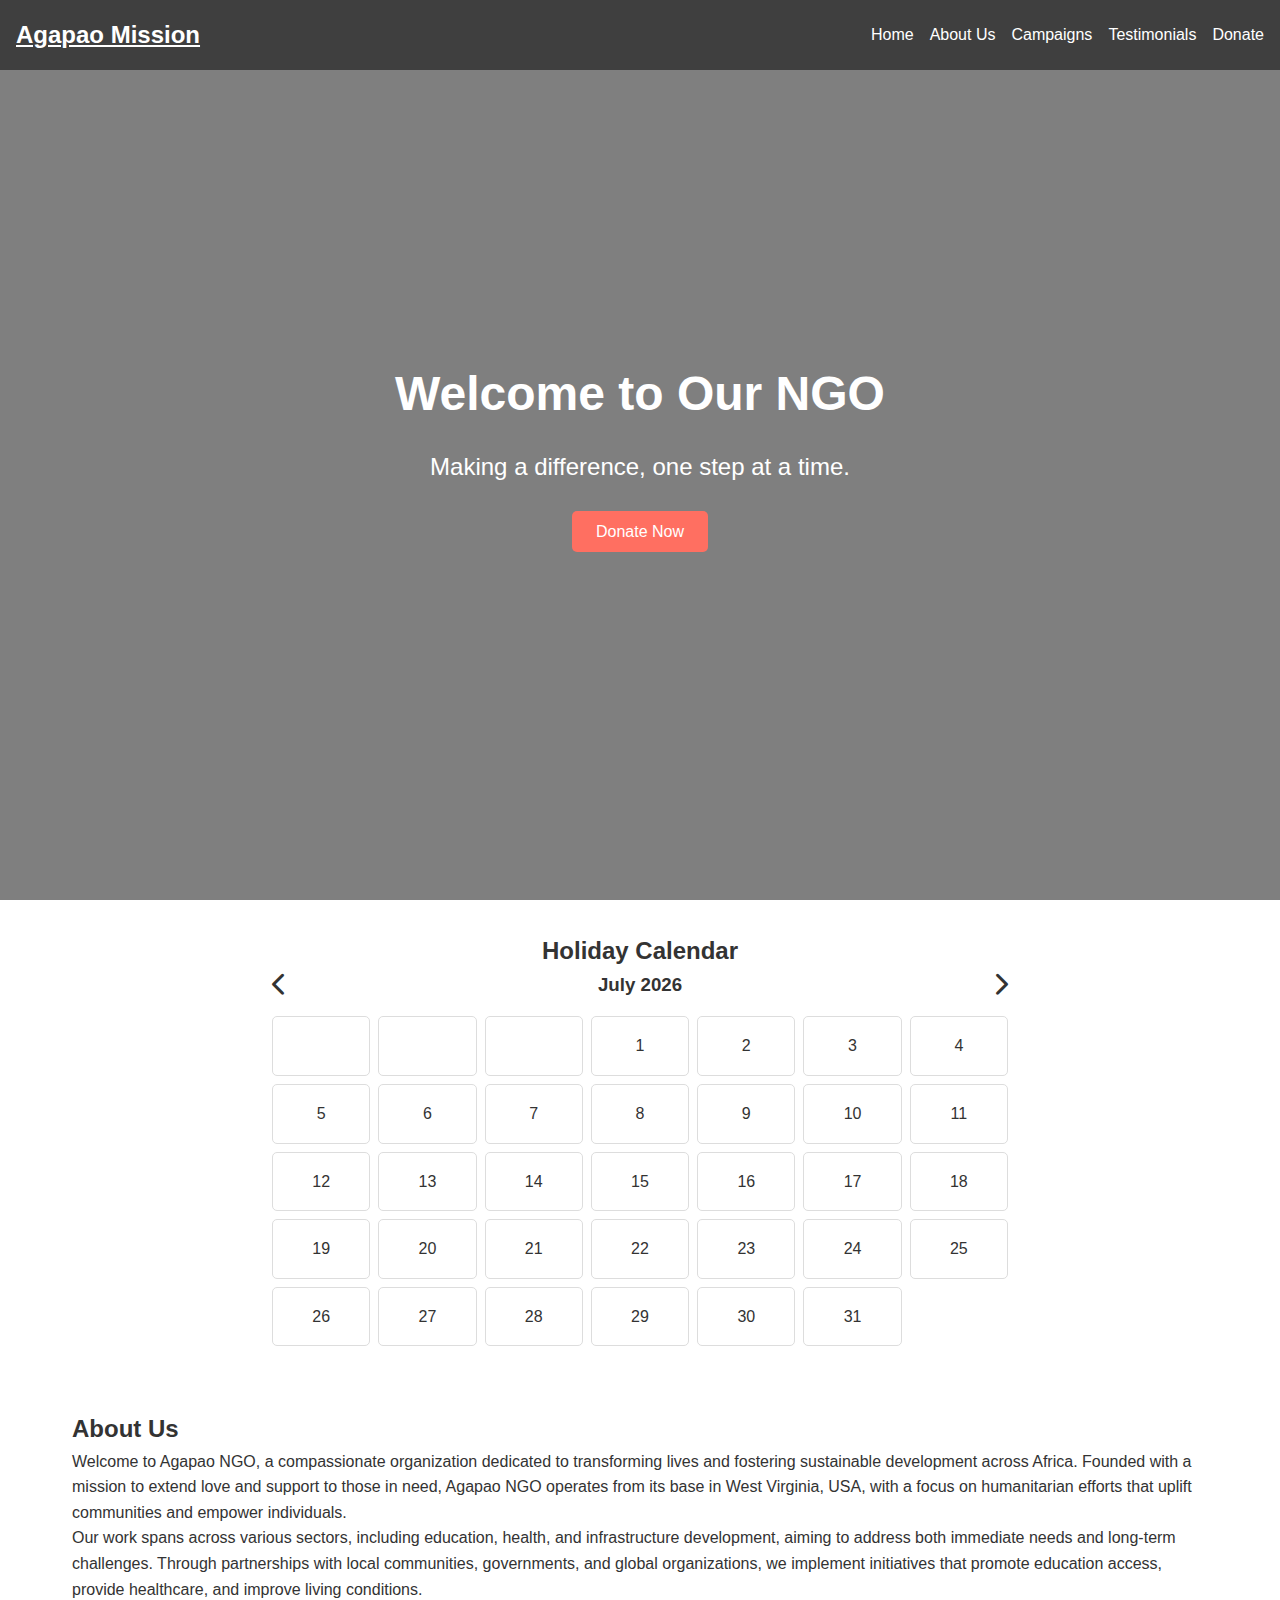
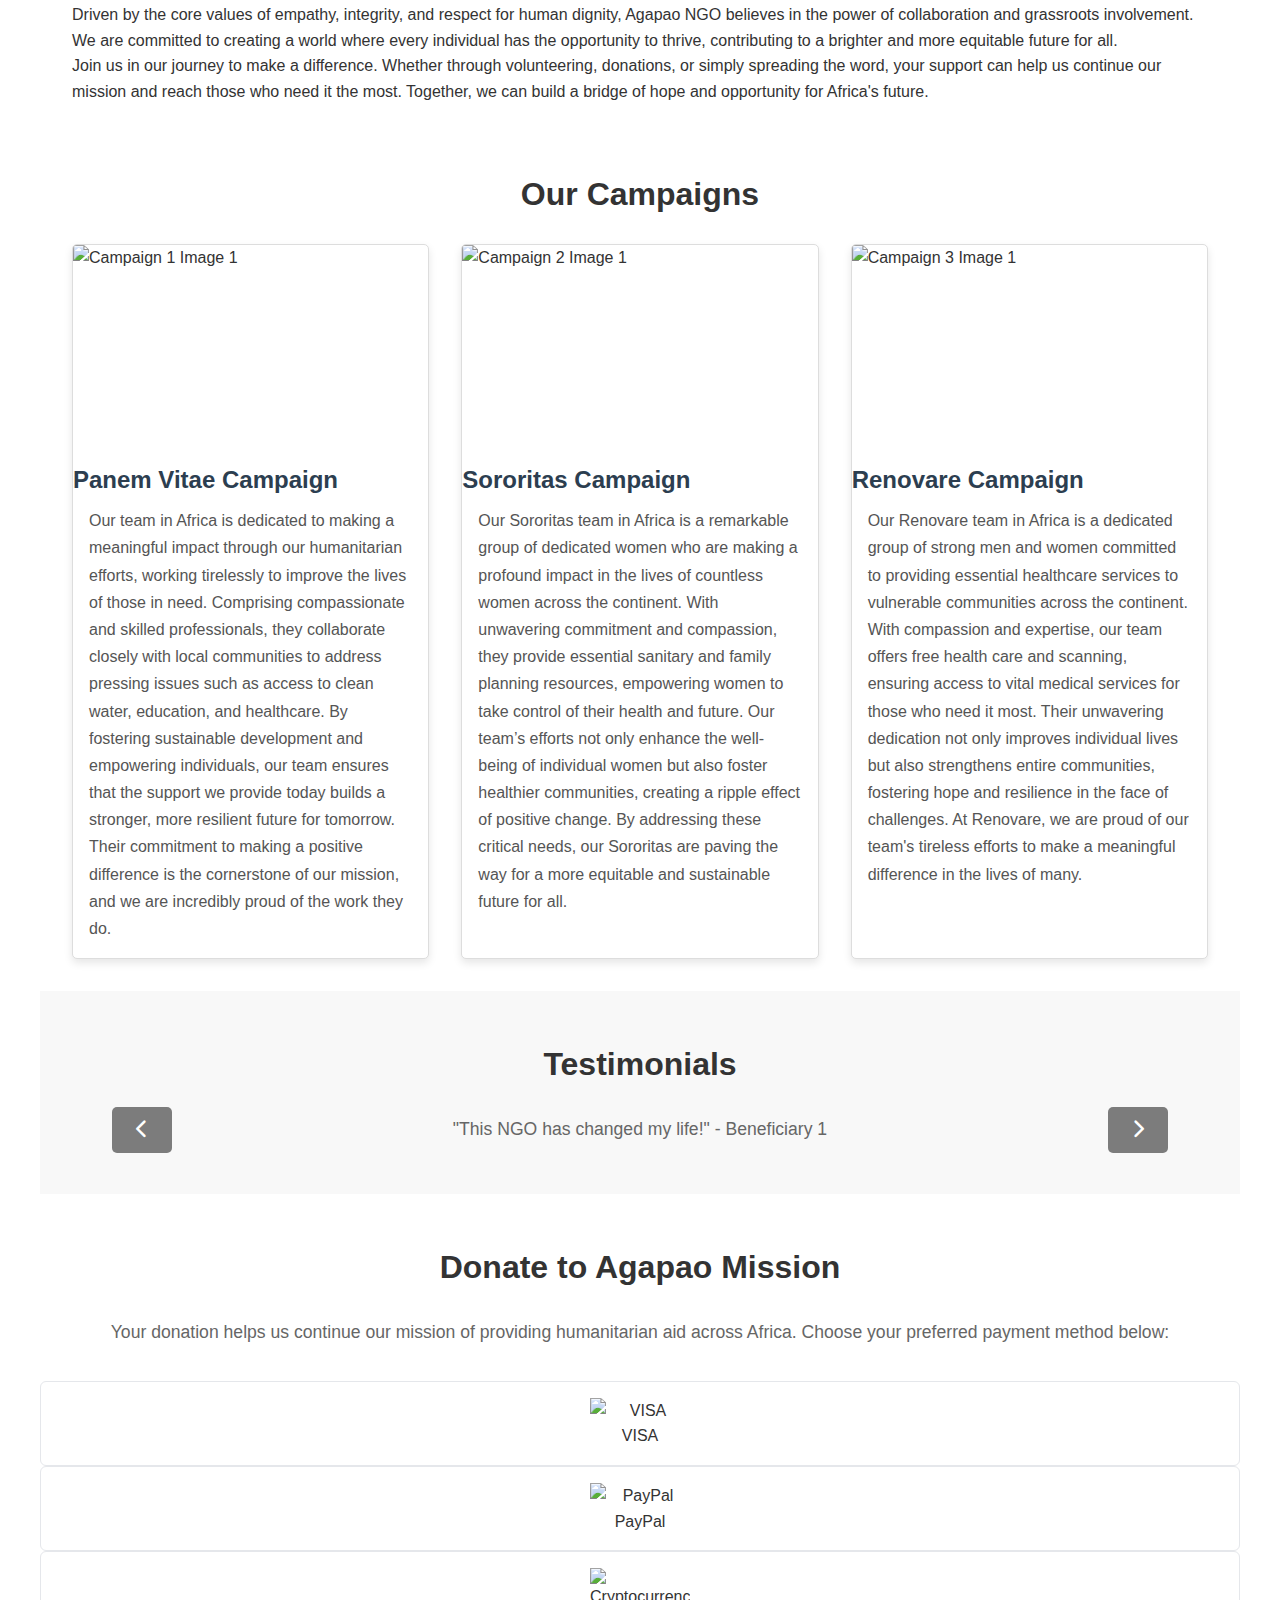
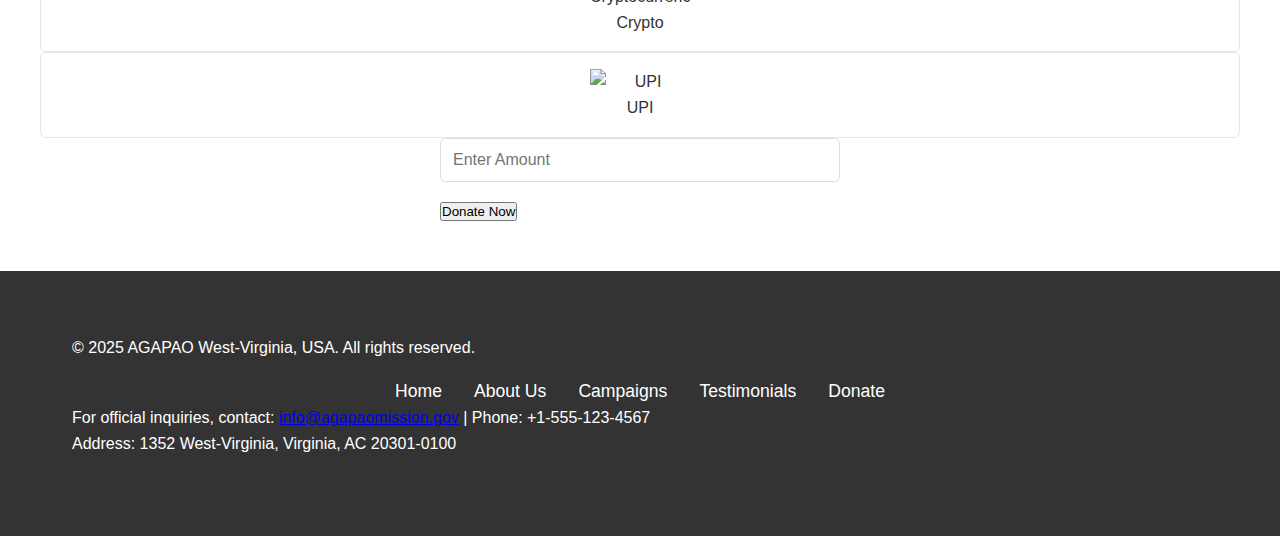
==== index.html @ 9e2e2fc3 "Rename version.html to index.html" ====
<!DOCTYPE html>
<html lang="en" class="scroll-smooth">

<head>
    <meta charset="UTF-8">
    <meta name="viewport" content="width=device-width, initial-scale=1.0">
    <title>Agapao-West Virginia</title>
    <link rel="stylesheet" href="https://cdnjs.cloudflare.com/ajax/libs/font-awesome/6.0.0/css/all.min.css">
    <link rel="preconnect" href="https://fonts.googleapis.com">
    <link rel="preconnect" href="https://fonts.gstatic.com" crossorigin>
    <link href="https://fonts.googleapis.com/css2?family=Montserrat:wght@400;600;700&display=swap" rel="stylesheet">
    <script src="https://cdn.tailwindcss.com"></script>
    <link rel="stylesheet" href="version.css">

</head>

<body>
    <header class="header">
        <div class="header-background"></div>
        <nav class="navbar">
            <a class="navbar-brand" href="#">Agapao Mission</a>
            <ul class="navbar-nav">
                <li><a href="#home">Home</a></li>
                <li><a href="#about">About Us</a></li>
                <li><a href="#campaigns">Campaigns</a></li>
                <li><a href="#testimonials">Testimonials</a></li>
                <li><a href="#donate">Donate</a></li>
            </ul>
        </nav>
        <div class="header-content">
            <h1>Welcome to Our NGO</h1>
            <p>Making a difference, one step at a time.</p>
            <a href="#donate" class="btn">Donate Now</a>
        </div>
    </header>

    <section class="container" id="calendar">
        <h2>Holiday Calendar</h2>
        <div class="calendar-controls">
            <button id="prev-month"><i class="fas fa-chevron-left"></i></button>
            <h3 id="current-month-year">Month Year</h3>
            <button id="next-month"><i class="fas fa-chevron-right"></i></button>
        </div>
        <div class="calendar-grid" id="calendar-grid">
        </div>
    </section>

    <section class="container" id="about">
        <h2>About Us</h2>
        <p>
            Welcome to Agapao NGO, a compassionate organization dedicated to transforming lives and fostering
            sustainable development across Africa. Founded with a mission to extend love and support to those in need,
            Agapao NGO operates from its base in West Virginia, USA, with a focus on humanitarian efforts that uplift
            communities and empower individuals.
        </p>
        <p>
            Our work spans across various sectors, including education, health, and infrastructure development, aiming
            to address both immediate needs and long-term challenges. Through partnerships with local communities,
            governments, and global organizations, we implement initiatives that promote education access, provide
            healthcare, and improve living conditions.
        </p>
        <p>
            Driven by the core values of empathy, integrity, and respect for human dignity, Agapao NGO believes in the
            power of collaboration and grassroots involvement. We are committed to creating a world where every
            individual has the opportunity to thrive, contributing to a brighter and more equitable future for all.
        </p>
        <p>
            Join us in our journey to make a difference. Whether through volunteering, donations, or simply spreading
            the word, your support can help us continue our mission and reach those who need it the most. Together, we
            can build a bridge of hope and opportunity for Africa's future.
        </p>
    </section>

    <section class="container" id="campaigns">
        <h2>Our Campaigns</h2>
        <div class="campaign-grid">
            <div class="campaign-card">
                <div class="slideshow">
                    <img src="C:/Users/TinasheHando/Documents/Agapao Mission/team[in villages].jpeg"
                        alt="Campaign 1 Image 1" class="slide active">
                    <img src="C:/Users/TinasheHando/Documents/Agapao Mission/village visits.jpeg"
                        alt="Campaign 1 Image 2" class="slide">
                    <img src="C:/Users/TinasheHando/Documents/Agapao Mission/Agapao mission[shirts].png"
                        alt="Campaign 1 Image 3" class="slide">
                </div>
                <h3>Panem Vitae Campaign</h3>
                <p>
                    Our team in Africa is dedicated to making a meaningful impact through our humanitarian efforts,
                    working tirelessly to improve the lives of those in need. Comprising compassionate and skilled
                    professionals, they collaborate closely with local communities to address pressing issues such as
                    access to clean water, education, and healthcare. By fostering sustainable development and
                    empowering individuals, our team ensures that the support we provide today builds a stronger, more
                    resilient future for tomorrow. Their commitment to making a positive difference is the cornerstone
                    of our mission, and we are incredibly proud of the work they do.
                </p>
            </div>
            <div class="campaign-card">
                <div class="slideshow">
                    <img src="C:/Users/TinasheHando/Documents/Agapao Mission/Women sanitary.jpg"
                        alt="Campaign 2 Image 1" class="slide active">
                    <img src="C:/Users/TinasheHando/Documents/Agapao Mission/Sanitary pads for women.jpeg"
                        alt="Campaign 2 Image 2" class="slide">
                    <img src="C:/Users/TinasheHando/Documents/Agapao Mission/Period Poverty.jpeg"
                        alt="Campaign 2 Image 3" class="slide">
                </div>
                <h3>Sororitas Campaign</h3>
                <p>
                    Our Sororitas team in Africa is a remarkable group of dedicated women who are making a profound
                    impact in the lives of countless women across the continent. With unwavering commitment and
                    compassion, they provide essential sanitary and family planning resources, empowering women to take
                    control of their health and future. Our team’s efforts not only enhance the well-being of individual
                    women but also foster healthier communities, creating a ripple effect of positive change. By
                    addressing these critical needs, our Sororitas are paving the way for a more equitable and
                    sustainable future for all.
                </p>
            </div>
            <div class="campaign-card">
                <div class="slideshow">
                    <img src="C:/Users/TinasheHando/Documents/Agapao Mission/Medical Volunteer.jpeg"
                        alt="Campaign 3 Image 1" class="slide active">
                    <img src="C:/Users/TinasheHando/Documents/Agapao Mission/Volunteering in Africa.jpeg"
                        alt="Campaign 3 Image 2" class="slide">
                    <img src="C:/Users/TinasheHando/Documents/Agapao Mission/Stand By Me.jpeg" alt="Campaign 3 Image 3"
                        class="slide">
                </div>
                <h3>Renovare Campaign</h3>
                <p>
                    Our Renovare team in Africa is a dedicated group of strong men and women committed to providing
                    essential healthcare services to vulnerable communities across the continent. With compassion and
                    expertise, our team offers free health care and scanning, ensuring access to vital medical services
                    for those who need it most. Their unwavering dedication not only improves individual lives but also
                    strengthens entire communities, fostering hope and resilience in the face of challenges. At
                    Renovare, we are proud of our team's tireless efforts to make a meaningful difference in the lives
                    of many.
                </p>
            </div>
        </div>
    </section>

    <section class="container" id="testimonials">
        <h2>Testimonials</h2>
        <div class="testimonial-slider">
            <div class="testimonial active">
                <p>"This NGO has changed my life!" - Beneficiary 1</p>
            </div>
            <div class="testimonial">
                <p>"I am grateful for the support I received." - Beneficiary 2</p>
            </div>
            <div class="testimonial">
                <p>"Their work is truly inspiring." - Beneficiary 3</p>
            </div>
            <button class="prev"><i class="fas fa-chevron-left"></i></button>
            <button class="next"><i class="fas fa-chevron-right"></i></button>
        </div>
    </section>

    <section class="container" id="donate">
        <h2>Donate to Agapao Mission</h2>
        <p>
            Your donation helps us continue our mission of providing humanitarian
            aid across Africa. Choose your preferred payment method below:
        </p>
        <div class="grid grid-cols-2 md:grid-cols-4 gap-4 mb-6">
            <div class="payment-option" data-method="visa">
                <img src="https://upload.wikimedia.org/wikipedia/commons/thumb/5/5e/Visa_Inc._logo.svg/1200px-Visa_Inc._logo.svg.png"
                    style="width: 100px; height: auto;" alt="VISA">
                <span>VISA</span>
            </div>
            <div class="payment-option" data-method="paypal">
                <img src="https://upload.wikimedia.org/wikipedia/commons/thumb/b/b7/PayPal_Logo_Icon_2014.svg/1200px-PayPal_Logo_Icon_2014.svg.png"
                    style="width: 100px; height: auto;" alt="PayPal">
                <span>PayPal</span>
            </div>
            <div class="payment-option" data-method="crypto">
                <img src="https://upload.wikimedia.org/wikipedia/commons/thumb/4/46/Bitcoin.svg/1200px-Bitcoin.svg.png"
                    style="width: 100px; height: auto;" alt="Cryptocurrency">
                <span>Crypto</span>
            </div>
            <div class="payment-option" data-method="upi">
                <img src="https://upload.wikimedia.org/wikipedia/commons/thumb/e/eb/UPI-Logo-vector.svg/1200px-UPI-Logo-vector.svg.png"
                    style="width: 100px; height: auto;" alt="UPI">
                <span>UPI</span>
            </div>
        </div>
        <form id="donation-form" class="space-y-4">
            <input type="number" id="donation-amount" placeholder="Enter Amount" required
                class="w-full p-3 rounded-lg bg-white/10 border border-white/10 text-black placeholder-gray-400 focus:outline-none focus:border-red-500">
            <button type="submit"
                class="w-full bg-red-600 hover:bg-red-700 text-white font-semibold px-6 py-3 rounded-lg transition-all">
                Donate Now
            </button>
        </form>
        <div id="processing-message" class="hidden mt-4 text-gray-700">
            <p>
                Processing your donation...
            </p>
        </div>
        <div id="success-message" class="hidden mt-4 text-green-600">
            <p>
                Thank you for your donation! Your support means a lot to us.
            </p>
            <p>
                Transaction ID: <span id="transaction-id"></span>
            </p>
        </div>
        <div id="error-message" class="hidden mt-4 text-red-600">
            <p>
                There was an error processing your donation. Please try again.
            </p>
        </div>
    </section>

    <footer class="footer">
        <div class="container">
            <p>&copy; 2025 AGAPAO West-Virginia, USA. All rights reserved.</p>
            <ul class="footer-links">
                <li><a href="#home">Home</a></li>
                <li><a href="#about">About Us</a></li>
                <li><a href="#campaigns">Campaigns</a></li>
                <li><a href="#testimonials">Testimonials</a></li>
                <li><a href="#donate">Donate</a></li>
            </ul>
            <p class="text-center text-gray-400 mb-4">
                For official inquiries, contact: <a href="mailto:info@agapaomission.gov"
                    class="text-blue-400 hover:underline">info@agapaomission.gov</a> | Phone: +1-555-123-4567 <br>
                Address: 1352 West-Virginia, Virginia, AC 20301-0100
            </p>
        </div>
    </footer>

    <script src="version.js"></script>
</body>

</html>
---- version.css ----
/* Core Styles */
* {
    margin: 0;
    padding: 0;
    box-sizing: border-box;
}

body {
    font-family: Arial, sans-serif;
    line-height: 1.6;
    color: #333;
}

.container {
    padding: 2rem;
    text-align: left;
    max-width: 1200px; /* Added max-width for consistency */
    margin: 0 auto; /* Center the container */
}

.btn {
    background-color: #ff6f61;
    color: white;
    padding: 0.75rem 1.5rem;
    text-decoration: none;
    border-radius: 5px;
    font-size: 1rem;
    transition: background-color 0.3s ease; /* Added smooth transition */
}

.btn:hover {
    background-color: #e55353; /* Darker shade on hover */
}

/* Header Section */
.header {
    position: relative;
    height: 100vh;
    overflow: hidden;
    display: flex;
    flex-direction: column;
    justify-content: center;
    align-items: center;
    color: white;
    text-align: center;
}

.header-background {
    position: absolute;
    top: 0;
    left: 0;
    width: 100%;
    height: 100%;
    background: url('C:/Users/TinasheHando/Documents/Agapao Mission/Donations[World].jpeg') no-repeat center center/cover; /* Using placehold.co as example */
    filter: blur(2px);
    z-index: -1;
}

.header::before {
    content: '';
    position: absolute;
    top: 0;
    left: 0;
    width: 100%;
    height: 100%;
    background: rgba(0, 0, 0, 0.5);
    z-index: -1;
}

.header-content {
    z-index: 1;
    max-width: 80%; /* Added max-width for better readability */
}

.header-content h1 {
    font-size: 3rem;
    margin-bottom: 1rem;
}

.header-content p {
    font-size: 1.5rem;
    margin-bottom: 2rem;
}

/* Navbar Section */
.navbar {
    position: absolute;
    top: 0;
    left: 0;
    width: 100%;
    display: flex;
    justify-content: space-between;
    align-items: center;
    padding: 1rem;
    background: rgba(0, 0, 0, 0.5);
    z-index: 2;
}

.navbar-brand {
    font-size: 1.5rem;
    font-weight: bold;
    color: white;
}

.navbar-nav {
    list-style: none;
    display: flex;
}

.navbar-nav li {
    margin-left: 1rem;
}

.navbar-nav a {
    color: white;
    text-decoration: none;
    font-size: 1rem;
    transition: color 0.3s ease; /* Added smooth transition */
}

.navbar-nav a:hover {
    color: #ffdb58; /* Example hover color */
}

/* Calendar Section */
#calendar {
    max-width: 800px;
    margin: 0 auto;
    text-align: center;
}

.calendar-controls {
    display: flex;
    justify-content: space-between;
    align-items: center;
    margin-bottom: 1rem;
}

.calendar-controls button {
    background: none;
    border: none;
    font-size: 1.5rem;
    cursor: pointer;
    color: #333;
    transition: color 0.2s ease; /* Added smooth transition */
}

.calendar-controls button:hover {
    color: #007bff; /* Example hover color */
}

.calendar-grid {
    display: grid;
    grid-template-columns: repeat(7, 1fr);
    gap: 0.5rem;
    margin-top: 1rem; /* Added margin-top for spacing */
}

.calendar-grid-item {
    padding: 1rem;
    border: 1px solid #ddd;
    border-radius: 5px;
    text-align: center;
    cursor: pointer;
    transition: background-color 0.2s ease; /* Added smooth transition */
}

.calendar-grid-item:hover {
    background-color: #f4f4f4;
}

.calendar-grid-item.header {
    font-weight: bold;
    background-color: #f0f0f0; /* Added background color for header */
    cursor: default; /* Remove cursor style for header */
}

.calendar-grid-item.holiday {
    background-color: #ff6f61;
    color: white;
    font-weight: bold;
}

.calendar-grid-item.empty {
    background-color: #f9f9f9;
    border: none;
    cursor: default;
}

/* Campaigns Section */
#campaigns {
    text-align: center; /* Center the heading */
}

#campaigns h2{
    margin-bottom: 1.5rem;
    font-size: 2rem;
}

.campaign-grid {
    display: grid;
    grid-template-columns: repeat(auto-fit, minmax(300px, 1fr));
    gap: 2rem; /* Increased gap for better spacing */
    margin-top: 1rem;
}

.campaign-card {
    border: 1px solid #ddd;
    border-radius: 5px;
    overflow: hidden;
    text-align: left; /* Changed to left alignment */
    background-color: white; /* Added background color */
    box-shadow: 0 4px 8px rgba(0, 0, 0, 0.1); /* Added subtle shadow */
    transition: transform 0.2s ease-in-out, box-shadow 0.2s ease-in-out; /* Added smooth transition */
}

.campaign-card:hover {
    transform: translateY(-5px); /* Slight lift on hover */
    box-shadow: 0 6px 12px rgba(0, 0, 0, 0.15); /* Increased shadow on hover */
}


.campaign-card h3 {
    margin: 1rem 0 0.5rem;
    font-size: 1.5rem;
    color: #2c3e50; /* Darker heading color */
}

.campaign-card p {
    padding: 0 1rem 1rem;
    color: #555;
    line-height: 1.7; /* Improved line height for readability */
}

/* Slideshow Container */
.slideshow {
    position: relative;
    height: 200px;
    /* Fixed height for slideshow */
    overflow: hidden;
}

.slide {
    position: absolute;
    top: 0;
    left: 0;
    width: 100%;
    height: 200px;
    object-fit: cover;
    opacity: 0;
    transition: opacity 1s ease-in-out;
}

.slide.active {
    opacity: 1;
}
/* Testimonials Section */
#testimonials {
    text-align: center;
    background-color: #f8f8f8; /* Light background for section */
    padding: 3rem 0;
}

#testimonials h2{
    font-size: 2rem;
    margin-bottom: 1.5rem;
}

.testimonial-slider {
    position: relative;
    max-width: 80%; /* Increased max-width for larger screens */
    margin: 0 auto;
    text-align: center;
}

.testimonial {
    display: none;
    text-align: center;
    font-size: 1.1rem;
    line-height: 1.8; /* Improved line height */
    color: #666; /* Slightly darker text */
}

.testimonial.active {
    display: block;
}

.testimonial-slider button {
    position: absolute;
    top: 50%;
    transform: translateY(-50%);
    background: rgba(0, 0, 0, 0.5);
    color: white;
    border: none;
    padding: 0.75rem 1.5rem; /* Increased padding */
    cursor: pointer;
    border-radius: 5px;
    font-size: 1.2rem;
    transition: background-color 0.3s ease; /* Added transition */
}

.testimonial-slider button:hover {
    background-color: rgba(0, 0, 0, 0.7); /* Slightly darker on hover */
}


.testimonial-slider .prev {
    left: -3rem;
}

.testimonial-slider .next {
    right: -3rem;
}

/* Donation Section */
#donate {
    text-align: center;
    padding: 3rem 0;
}

#donate h2 {
    font-size: 2rem;
    margin-bottom: 1.5rem;
}

#donate p{
    font-size: 1.1rem;
    line-height: 1.8;
    color: #666;
    margin-bottom: 2rem;
}

#donation-form {
    max-width: 400px;
    margin: 0 auto;
    text-align: left;
}

#donation-form label {
    display: block;
    margin: 0.5rem 0 0.25rem;
    color: #333;
    font-weight: 600;
}

#donation-form input {
    width: 100%;
    padding: 0.75rem;
    margin-bottom: 1rem;
    border: 1px solid #ddd;
    border-radius: 5px;
    font-size: 1rem;
}

#donation-form input:focus{
    outline: none;
    border-color: #007bff;
    box-shadow: 0 0 0 3px rgba(0, 123, 255, 0.1);
}

.payment-methods {
    margin: 1rem 0;
    text-align: center;
}

.payment-methods label {
    margin-right: 1rem;
    cursor: pointer;
    display: inline-flex;
    align-items: center;
    gap: 0.5rem;
}

.payment-methods label img{
    height: 2rem;
}

.hidden {
    display: none;
}

.payment-option {
    display: flex;
    flex-direction: column;
    align-items: center;
    justify-content: center;
    padding: 1rem;
    border: 1px solid #e5e7eb;
    border-radius: 0.375rem;
    cursor: pointer;
    transition: border-color 0.3s ease, background-color 0.3s ease;
}

.payment-option:hover {
    border-color: #f59e0b;
    background-color: #fef08a;
}

.payment-option.selected {
    background-color: #fef08a;
    border-color: #f59e0b;
    box-shadow: 0 0 5px #f59e0b;
}


/* Footer Section */
.footer {
    background-color: #333;
    color: white;
    padding: 2rem;
    text-align: center;
}

.footer p {
    font-size: 1rem;
    margin-bottom: 1rem;
}

.footer-links {
    list-style: none;
    display: flex;
    justify-content: center;
    margin-top: 1rem;
}

.footer-links li {
    margin: 0 1rem;
}

.footer-links a {
    color: white;
    text-decoration: none;
    transition: color 0.3s ease;
    font-size: 1.1rem;
}

.footer-links a:hover {
    color: #ffdb58;
}

/* Responsive Media Queries */
@media (max-width: 768px) {
    .navbar-nav {
        flex-direction: column;
        align-items: center;
    }

    .navbar-nav li {
        margin-left: 0;
        margin-top: 1rem;
    }

    .header-content h1 {
        font-size: 2.5rem;
    }

    .header-content p {
        font-size: 1.2rem;
    }

    .campaign-grid {
        grid-template-columns: 1fr;
    }

    .testimonial-slider .prev {
        left: 0;
        top: 105%;
        transform: translateY(0);
    }

    .testimonial-slider .next {
        right: 0;
        top: 105%;
        transform: translateY(0);
    }

    .navbar {
        flex-direction: column;
    }

    .navbar-brand {
        margin-bottom: 1rem;
    }
}
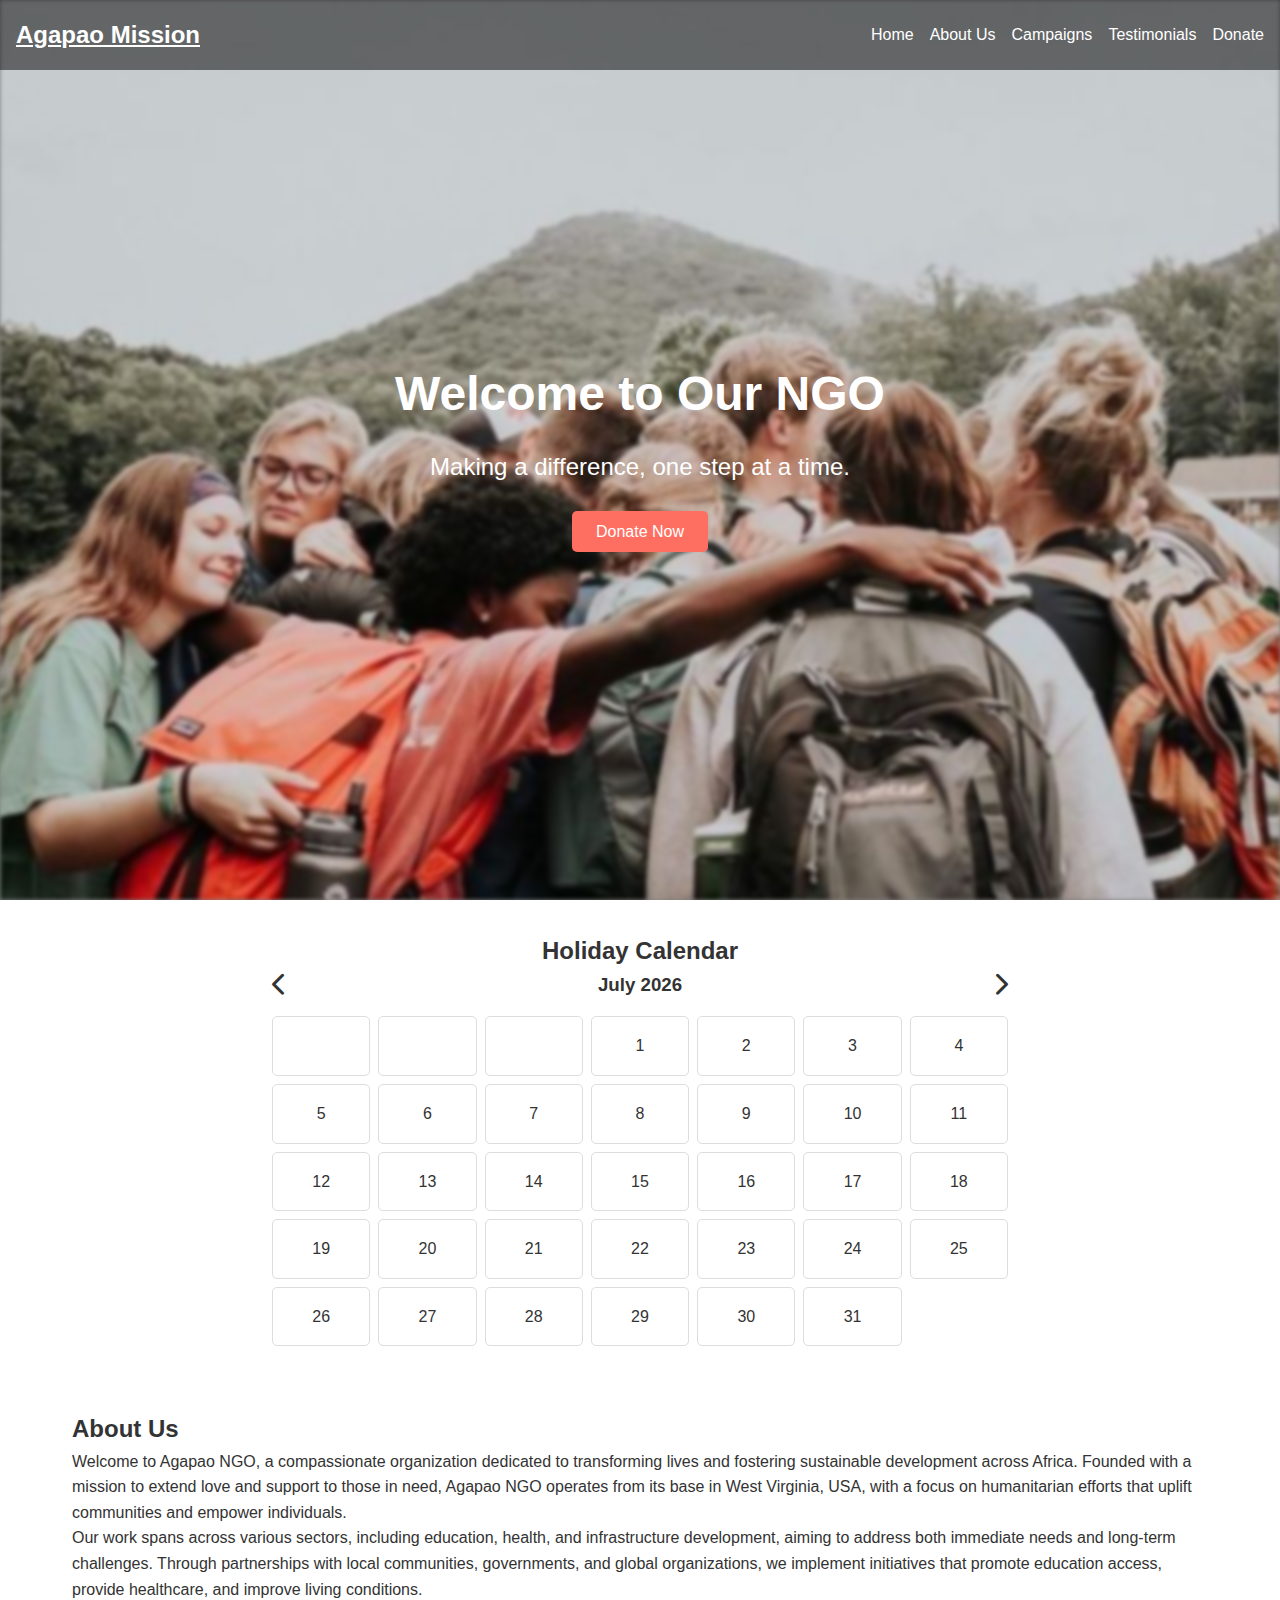
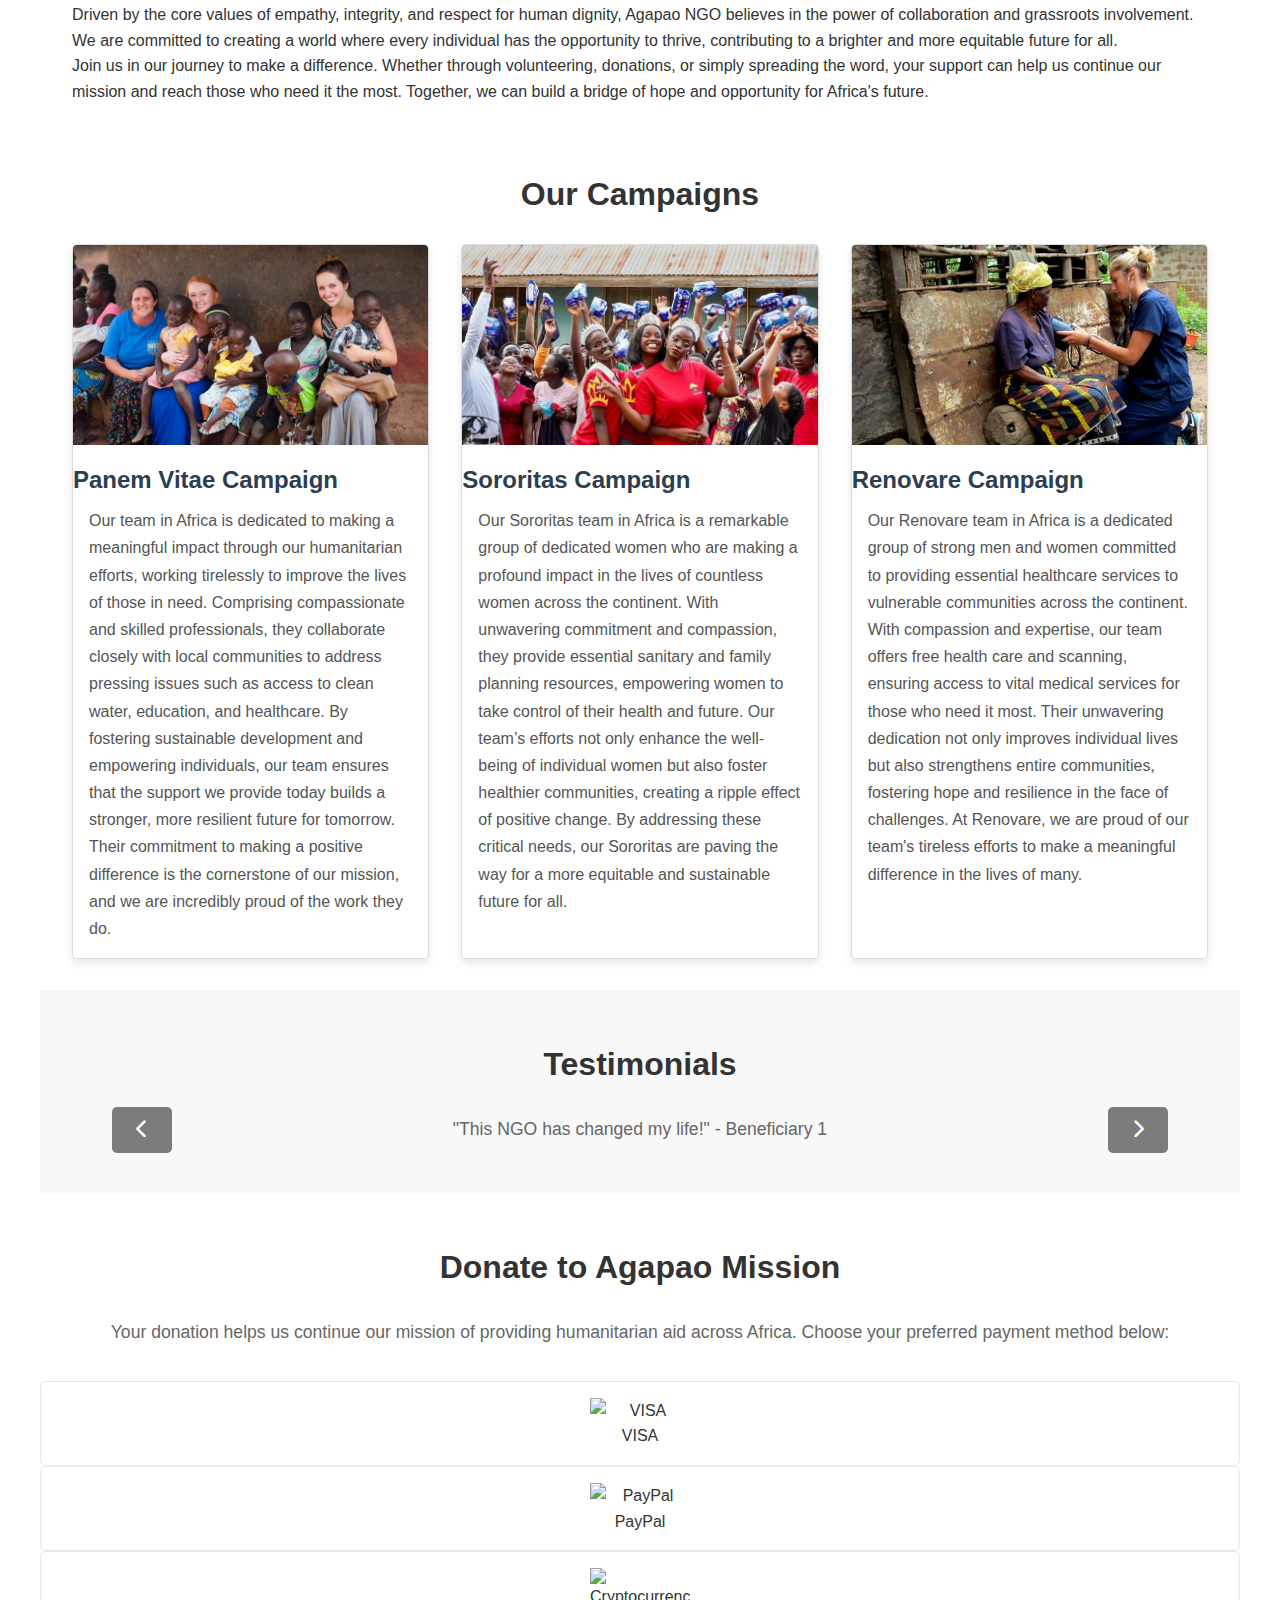
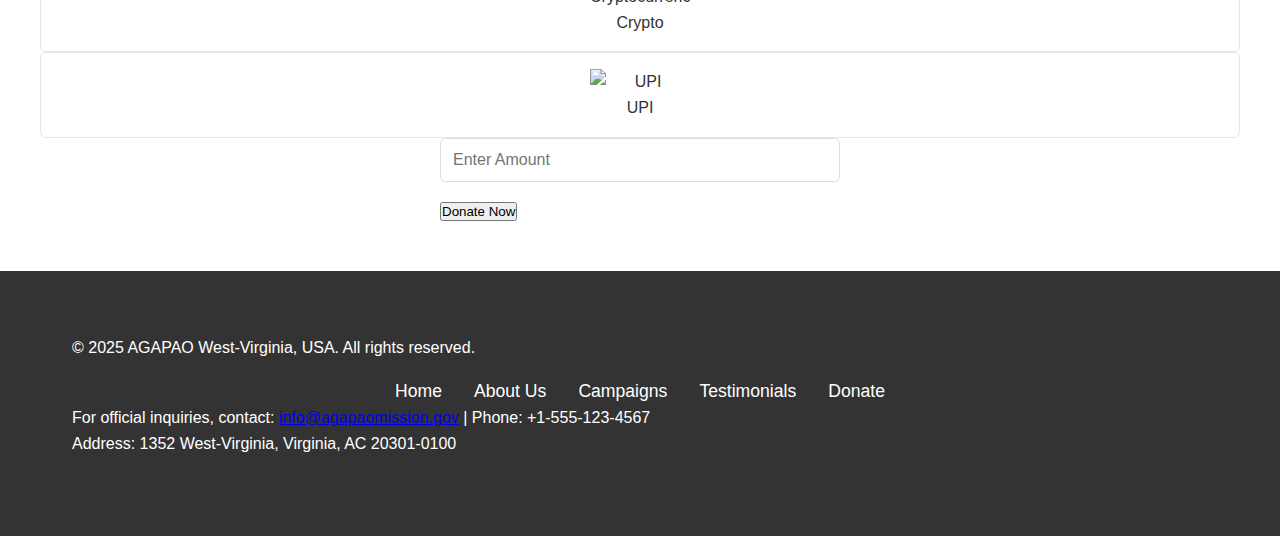
==== commit f315d78f: "chnaged the image file paths" ====
--- a/index.html
+++ b/index.html
@@ -10,7 +10,7 @@
     <link rel="preconnect" href="https://fonts.gstatic.com" crossorigin>
     <link href="https://fonts.googleapis.com/css2?family=Montserrat:wght@400;600;700&display=swap" rel="stylesheet">
     <script src="https://cdn.tailwindcss.com"></script>
-    <link rel="stylesheet" href="version.css">
+    <link rel="stylesheet" href="css/style.css">
 
 </head>
 
@@ -76,11 +76,11 @@
         <div class="campaign-grid">
             <div class="campaign-card">
                 <div class="slideshow">
-                    <img src="C:/Users/TinasheHando/Documents/Agapao Mission/team[in villages].jpeg"
+                    <img src="images/team[in villages].jpeg"
                         alt="Campaign 1 Image 1" class="slide active">
-                    <img src="C:/Users/TinasheHando/Documents/Agapao Mission/village visits.jpeg"
+                    <img src="images/village visits.jpeg"
                         alt="Campaign 1 Image 2" class="slide">
-                    <img src="C:/Users/TinasheHando/Documents/Agapao Mission/Agapao mission[shirts].png"
+                    <img src="images[shirts].png"
                         alt="Campaign 1 Image 3" class="slide">
                 </div>
                 <h3>Panem Vitae Campaign</h3>
@@ -96,11 +96,11 @@
             </div>
             <div class="campaign-card">
                 <div class="slideshow">
-                    <img src="C:/Users/TinasheHando/Documents/Agapao Mission/Women sanitary.jpg"
+                    <img src="images/Women sanitary.jpg"
                         alt="Campaign 2 Image 1" class="slide active">
-                    <img src="C:/Users/TinasheHando/Documents/Agapao Mission/Sanitary pads for women.jpeg"
+                    <img src="images/Sanitary pads for women.jpeg"
                         alt="Campaign 2 Image 2" class="slide">
-                    <img src="C:/Users/TinasheHando/Documents/Agapao Mission/Period Poverty.jpeg"
+                    <img src="images/Period Poverty.jpeg"
                         alt="Campaign 2 Image 3" class="slide">
                 </div>
                 <h3>Sororitas Campaign</h3>
@@ -116,11 +116,11 @@
             </div>
             <div class="campaign-card">
                 <div class="slideshow">
-                    <img src="C:/Users/TinasheHando/Documents/Agapao Mission/Medical Volunteer.jpeg"
+                    <img src="images/Medical Volunteer.jpeg"
                         alt="Campaign 3 Image 1" class="slide active">
-                    <img src="C:/Users/TinasheHando/Documents/Agapao Mission/Volunteering in Africa.jpeg"
+                    <img src="images/Volunteering in Africa.jpeg"
                         alt="Campaign 3 Image 2" class="slide">
-                    <img src="C:/Users/TinasheHando/Documents/Agapao Mission/Stand By Me.jpeg" alt="Campaign 3 Image 3"
+                    <img src="images/Stand By Me.jpeg" alt="Campaign 3 Image 3"
                         class="slide">
                 </div>
                 <h3>Renovare Campaign</h3>
@@ -228,7 +228,7 @@
         </div>
     </footer>
 
-    <script src="version.js"></script>
+    <script src="js/script.js"></script>
 </body>
 
 </html>
--- a/css/style.css
+++ b/css/style.css
@@ -0,0 +1,484 @@
+/* Core Styles */
+* {
+    margin: 0;
+    padding: 0;
+    box-sizing: border-box;
+}
+
+body {
+    font-family: Arial, sans-serif;
+    line-height: 1.6;
+    color: #333;
+}
+
+.container {
+    padding: 2rem;
+    text-align: left;
+    max-width: 1200px; /* Added max-width for consistency */
+    margin: 0 auto; /* Center the container */
+}
+
+.btn {
+    background-color: #ff6f61;
+    color: white;
+    padding: 0.75rem 1.5rem;
+    text-decoration: none;
+    border-radius: 5px;
+    font-size: 1rem;
+    transition: background-color 0.3s ease; /* Added smooth transition */
+}
+
+.btn:hover {
+    background-color: #e55353; /* Darker shade on hover */
+}
+
+/* Header Section */
+.header {
+    position: relative;
+    height: 100vh;
+    overflow: hidden;
+    display: flex;
+    flex-direction: column;
+    justify-content: center;
+    align-items: center;
+    color: white;
+    text-align: center;
+}
+
+.header-background {
+    position: absolute;
+    top: 0;
+    left: 0;
+    width: 100%;
+    height: 100%;
+    background: url('images/Donations[World].jpeg') no-repeat center center/cover; /* Using placehold.co as example */
+    filter: blur(2px);
+    z-index: -1;
+}
+
+.header::before {
+    content: '';
+    position: absolute;
+    top: 0;
+    left: 0;
+    width: 100%;
+    height: 100%;
+    background: rgba(0, 0, 0, 0.5);
+    z-index: -1;
+}
+
+.header-content {
+    z-index: 1;
+    max-width: 80%; /* Added max-width for better readability */
+}
+
+.header-content h1 {
+    font-size: 3rem;
+    margin-bottom: 1rem;
+}
+
+.header-content p {
+    font-size: 1.5rem;
+    margin-bottom: 2rem;
+}
+
+/* Navbar Section */
+.navbar {
+    position: absolute;
+    top: 0;
+    left: 0;
+    width: 100%;
+    display: flex;
+    justify-content: space-between;
+    align-items: center;
+    padding: 1rem;
+    background: rgba(0, 0, 0, 0.5);
+    z-index: 2;
+}
+
+.navbar-brand {
+    font-size: 1.5rem;
+    font-weight: bold;
+    color: white;
+}
+
+.navbar-nav {
+    list-style: none;
+    display: flex;
+}
+
+.navbar-nav li {
+    margin-left: 1rem;
+}
+
+.navbar-nav a {
+    color: white;
+    text-decoration: none;
+    font-size: 1rem;
+    transition: color 0.3s ease; /* Added smooth transition */
+}
+
+.navbar-nav a:hover {
+    color: #ffdb58; /* Example hover color */
+}
+
+/* Calendar Section */
+#calendar {
+    max-width: 800px;
+    margin: 0 auto;
+    text-align: center;
+}
+
+.calendar-controls {
+    display: flex;
+    justify-content: space-between;
+    align-items: center;
+    margin-bottom: 1rem;
+}
+
+.calendar-controls button {
+    background: none;
+    border: none;
+    font-size: 1.5rem;
+    cursor: pointer;
+    color: #333;
+    transition: color 0.2s ease; /* Added smooth transition */
+}
+
+.calendar-controls button:hover {
+    color: #007bff; /* Example hover color */
+}
+
+.calendar-grid {
+    display: grid;
+    grid-template-columns: repeat(7, 1fr);
+    gap: 0.5rem;
+    margin-top: 1rem; /* Added margin-top for spacing */
+}
+
+.calendar-grid-item {
+    padding: 1rem;
+    border: 1px solid #ddd;
+    border-radius: 5px;
+    text-align: center;
+    cursor: pointer;
+    transition: background-color 0.2s ease; /* Added smooth transition */
+}
+
+.calendar-grid-item:hover {
+    background-color: #f4f4f4;
+}
+
+.calendar-grid-item.header {
+    font-weight: bold;
+    background-color: #f0f0f0; /* Added background color for header */
+    cursor: default; /* Remove cursor style for header */
+}
+
+.calendar-grid-item.holiday {
+    background-color: #ff6f61;
+    color: white;
+    font-weight: bold;
+}
+
+.calendar-grid-item.empty {
+    background-color: #f9f9f9;
+    border: none;
+    cursor: default;
+}
+
+/* Campaigns Section */
+#campaigns {
+    text-align: center; /* Center the heading */
+}
+
+#campaigns h2{
+    margin-bottom: 1.5rem;
+    font-size: 2rem;
+}
+
+.campaign-grid {
+    display: grid;
+    grid-template-columns: repeat(auto-fit, minmax(300px, 1fr));
+    gap: 2rem; /* Increased gap for better spacing */
+    margin-top: 1rem;
+}
+
+.campaign-card {
+    border: 1px solid #ddd;
+    border-radius: 5px;
+    overflow: hidden;
+    text-align: left; /* Changed to left alignment */
+    background-color: white; /* Added background color */
+    box-shadow: 0 4px 8px rgba(0, 0, 0, 0.1); /* Added subtle shadow */
+    transition: transform 0.2s ease-in-out, box-shadow 0.2s ease-in-out; /* Added smooth transition */
+}
+
+.campaign-card:hover {
+    transform: translateY(-5px); /* Slight lift on hover */
+    box-shadow: 0 6px 12px rgba(0, 0, 0, 0.15); /* Increased shadow on hover */
+}
+
+
+.campaign-card h3 {
+    margin: 1rem 0 0.5rem;
+    font-size: 1.5rem;
+    color: #2c3e50; /* Darker heading color */
+}
+
+.campaign-card p {
+    padding: 0 1rem 1rem;
+    color: #555;
+    line-height: 1.7; /* Improved line height for readability */
+}
+
+/* Slideshow Container */
+.slideshow {
+    position: relative;
+    height: 200px;
+    /* Fixed height for slideshow */
+    overflow: hidden;
+}
+
+.slide {
+    position: absolute;
+    top: 0;
+    left: 0;
+    width: 100%;
+    height: 200px;
+    object-fit: cover;
+    opacity: 0;
+    transition: opacity 1s ease-in-out;
+}
+
+.slide.active {
+    opacity: 1;
+}
+/* Testimonials Section */
+#testimonials {
+    text-align: center;
+    background-color: #f8f8f8; /* Light background for section */
+    padding: 3rem 0;
+}
+
+#testimonials h2{
+    font-size: 2rem;
+    margin-bottom: 1.5rem;
+}
+
+.testimonial-slider {
+    position: relative;
+    max-width: 80%; /* Increased max-width for larger screens */
+    margin: 0 auto;
+    text-align: center;
+}
+
+.testimonial {
+    display: none;
+    text-align: center;
+    font-size: 1.1rem;
+    line-height: 1.8; /* Improved line height */
+    color: #666; /* Slightly darker text */
+}
+
+.testimonial.active {
+    display: block;
+}
+
+.testimonial-slider button {
+    position: absolute;
+    top: 50%;
+    transform: translateY(-50%);
+    background: rgba(0, 0, 0, 0.5);
+    color: white;
+    border: none;
+    padding: 0.75rem 1.5rem; /* Increased padding */
+    cursor: pointer;
+    border-radius: 5px;
+    font-size: 1.2rem;
+    transition: background-color 0.3s ease; /* Added transition */
+}
+
+.testimonial-slider button:hover {
+    background-color: rgba(0, 0, 0, 0.7); /* Slightly darker on hover */
+}
+
+
+.testimonial-slider .prev {
+    left: -3rem;
+}
+
+.testimonial-slider .next {
+    right: -3rem;
+}
+
+/* Donation Section */
+#donate {
+    text-align: center;
+    padding: 3rem 0;
+}
+
+#donate h2 {
+    font-size: 2rem;
+    margin-bottom: 1.5rem;
+}
+
+#donate p{
+    font-size: 1.1rem;
+    line-height: 1.8;
+    color: #666;
+    margin-bottom: 2rem;
+}
+
+#donation-form {
+    max-width: 400px;
+    margin: 0 auto;
+    text-align: left;
+}
+
+#donation-form label {
+    display: block;
+    margin: 0.5rem 0 0.25rem;
+    color: #333;
+    font-weight: 600;
+}
+
+#donation-form input {
+    width: 100%;
+    padding: 0.75rem;
+    margin-bottom: 1rem;
+    border: 1px solid #ddd;
+    border-radius: 5px;
+    font-size: 1rem;
+}
+
+#donation-form input:focus{
+    outline: none;
+    border-color: #007bff;
+    box-shadow: 0 0 0 3px rgba(0, 123, 255, 0.1);
+}
+
+.payment-methods {
+    margin: 1rem 0;
+    text-align: center;
+}
+
+.payment-methods label {
+    margin-right: 1rem;
+    cursor: pointer;
+    display: inline-flex;
+    align-items: center;
+    gap: 0.5rem;
+}
+
+.payment-methods label img{
+    height: 2rem;
+}
+
+.hidden {
+    display: none;
+}
+
+.payment-option {
+    display: flex;
+    flex-direction: column;
+    align-items: center;
+    justify-content: center;
+    padding: 1rem;
+    border: 1px solid #e5e7eb;
+    border-radius: 0.375rem;
+    cursor: pointer;
+    transition: border-color 0.3s ease, background-color 0.3s ease;
+}
+
+.payment-option:hover {
+    border-color: #f59e0b;
+    background-color: #fef08a;
+}
+
+.payment-option.selected {
+    background-color: #fef08a;
+    border-color: #f59e0b;
+    box-shadow: 0 0 5px #f59e0b;
+}
+
+
+/* Footer Section */
+.footer {
+    background-color: #333;
+    color: white;
+    padding: 2rem;
+    text-align: center;
+}
+
+.footer p {
+    font-size: 1rem;
+    margin-bottom: 1rem;
+}
+
+.footer-links {
+    list-style: none;
+    display: flex;
+    justify-content: center;
+    margin-top: 1rem;
+}
+
+.footer-links li {
+    margin: 0 1rem;
+}
+
+.footer-links a {
+    color: white;
+    text-decoration: none;
+    transition: color 0.3s ease;
+    font-size: 1.1rem;
+}
+
+.footer-links a:hover {
+    color: #ffdb58;
+}
+
+/* Responsive Media Queries */
+@media (max-width: 768px) {
+    .navbar-nav {
+        flex-direction: column;
+        align-items: center;
+    }
+
+    .navbar-nav li {
+        margin-left: 0;
+        margin-top: 1rem;
+    }
+
+    .header-content h1 {
+        font-size: 2.5rem;
+    }
+
+    .header-content p {
+        font-size: 1.2rem;
+    }
+
+    .campaign-grid {
+        grid-template-columns: 1fr;
+    }
+
+    .testimonial-slider .prev {
+        left: 0;
+        top: 105%;
+        transform: translateY(0);
+    }
+
+    .testimonial-slider .next {
+        right: 0;
+        top: 105%;
+        transform: translateY(0);
+    }
+
+    .navbar {
+        flex-direction: column;
+    }
+
+    .navbar-brand {
+        margin-bottom: 1rem;
+    }
+}
